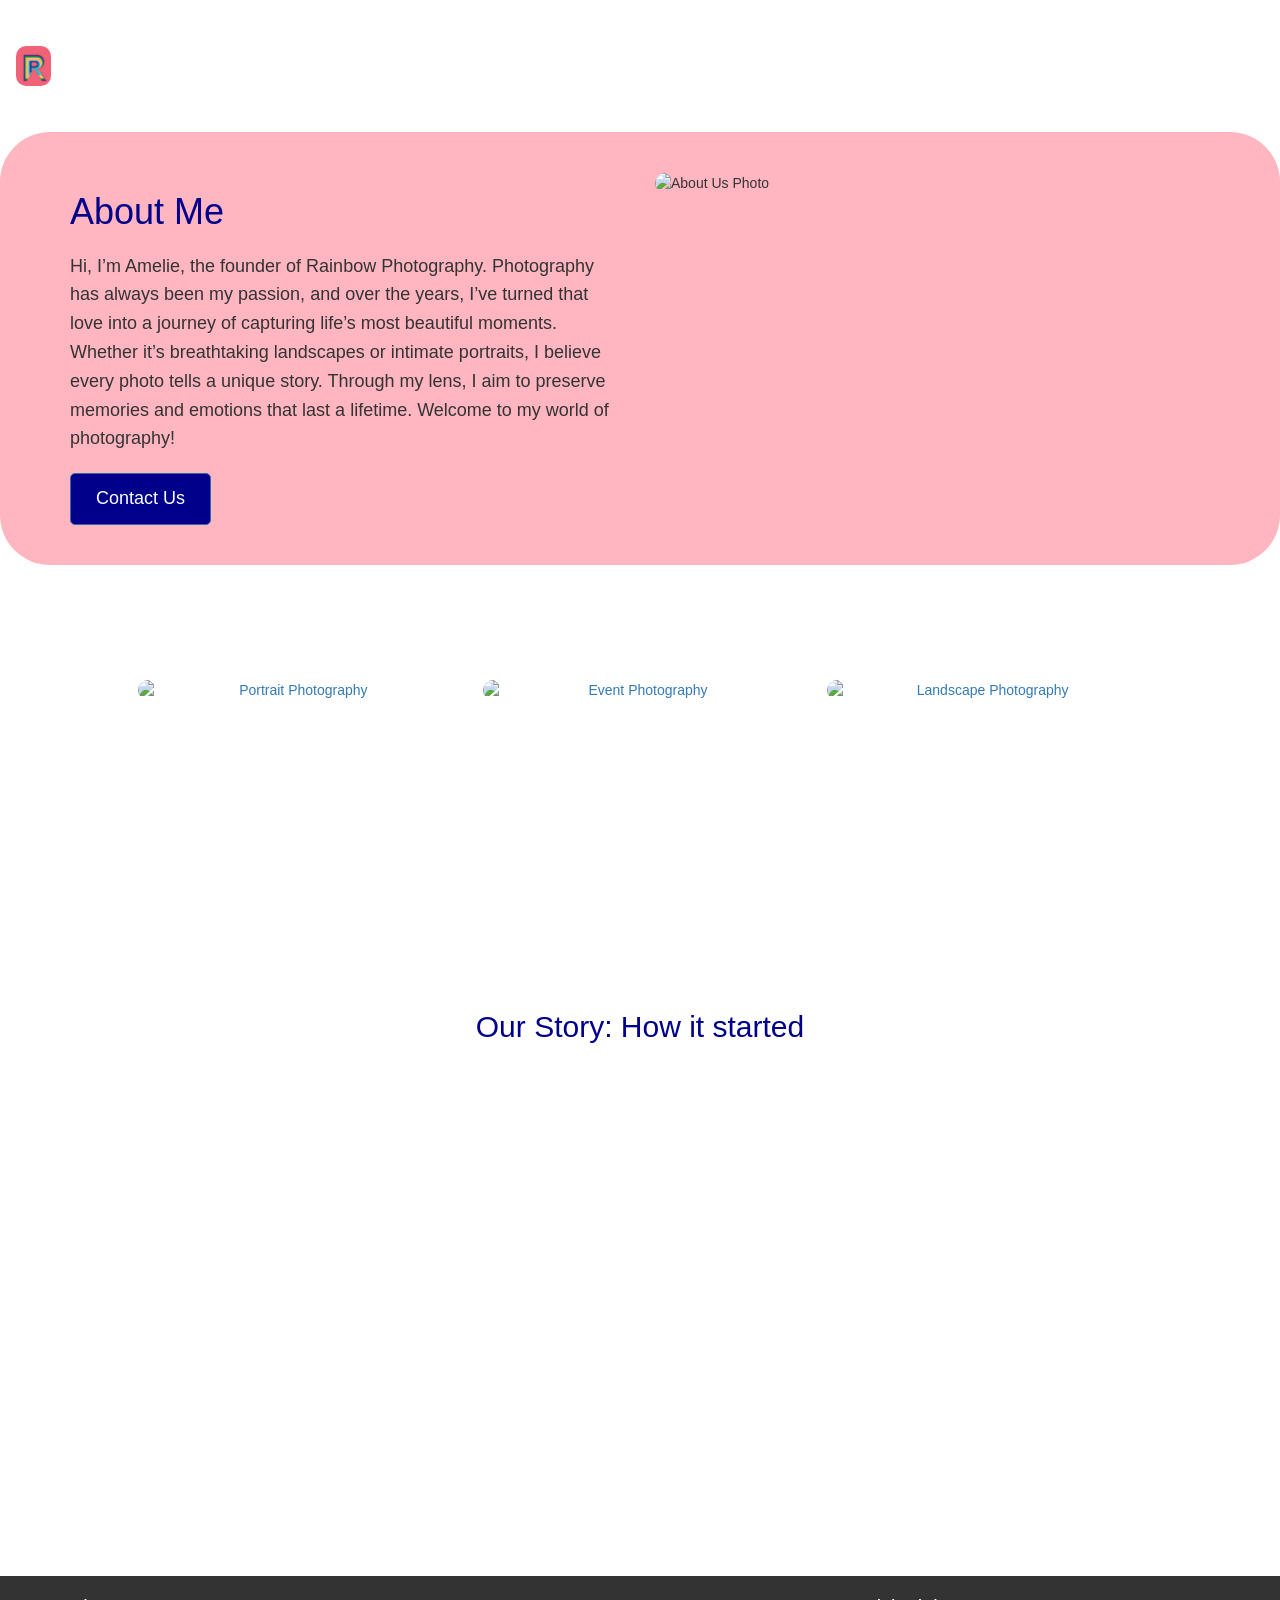
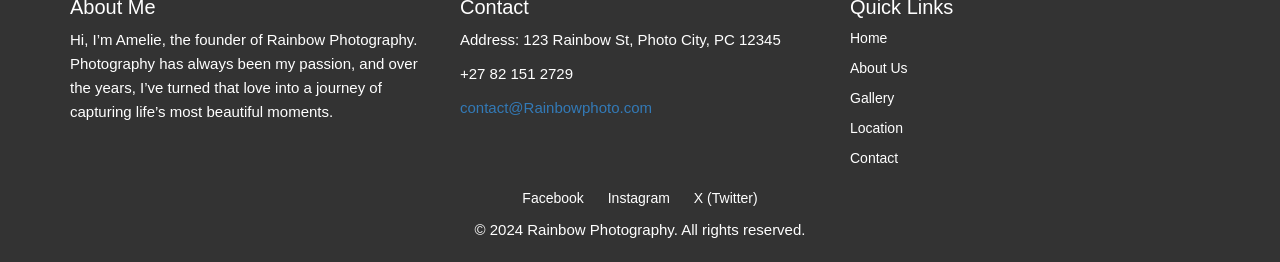
==== about.html @ a0f0fc4f "Add files via upload" ====
<!DOCTYPE html>
<html lang="en" dir="ltr">
<head>
    <meta charset="utf-8">
    <meta name="viewport" content="width=device-width, initial-scale=1">
    <link rel="stylesheet" href="style.css">
    <link rel="icon" href="logoRP.jpg" type="image/jpg">

    <!-- Bootstrap CSS -->
    <!-- Latest compiled and minified CSS -->
    <link rel="stylesheet" href="https://maxcdn.bootstrapcdn.com/bootstrap/3.4.1/css/bootstrap.min.css">

    <!-- jQuery library -->
    <script src="https://ajax.googleapis.com/ajax/libs/jquery/3.7.1/jquery.min.js"></script>

    <!-- Latest compiled JavaScript -->
    <script src="https://maxcdn.bootstrapcdn.com/bootstrap/3.4.1/js/bootstrap.min.js"></script>

    <title>Rainbow Photography</title>
</head>
<body class="about">

    <header>
        <nav class="navbar">
            <div class="container-fluid">
                <a class="navbar-brand" href="index.html">
                    <img src="logoRP.jpg" alt="Logo" class="logoRP">
                </a>
                <div class="navbarMenu">
                    <ul class="nav navbar-nav">
                        <li><a href="index.html">Home</a></li>
                        <li><a href="about.html">About Us</a></li>
                        <li><a href="gallery.html">Gallery</a></li>
                        <li><a href="location.html">Location</a></li>
                        <li><a href="contact.html">Contact</a></li>
                    </ul>
                </div>
            </div>
        </nav>
    </header>

    <!-- About Section -->
    <section class="about-page">
        <div class="container">
            <div class="row">
                <!-- About Text -->
                <div class="col-md-6 about-text">
                    <h2>About Me</h2>
                    <p>
                        Hi, I’m Amelie, the founder of Rainbow Photography. Photography has always been my passion, and over the years, I’ve turned that love into a journey of capturing life’s most beautiful moments. Whether it’s breathtaking landscapes or intimate portraits, I believe every photo tells a unique story. Through my lens, I aim to preserve memories and emotions that last a lifetime. Welcome to my world of photography!
                    </p>
                    <a href="contact.html" class="btn btn-primary">Contact Us</a>
                </div>
                <!-- About Image -->
                <div class="col-md-6 about-image">
                    <img src="images/aboutphoto.jpeg" alt="About Us Photo">
                </div>
            </div>
        </div>
    </section>


    <!-- Gallery Section -->
    <section class="gallery2">
        <div class="container2">
            <h2 class="gallery-heading2">Our Photographers</h2>
            <div class="row">
                <!-- Ava Wilson -->
                <div class="col-md-4">
                    <div class="gallery-item2">
                        <a href="gallery.html">
                            <img src="Images/AvaWilson.jpeg" alt="Portrait Photography" class="img-responsive gallery-image2">
                            <h2>Ava Wilson</h2>
                            <p>Ava captures emotions through portrait photography, revealing the unique stories of her subjects with candid and artistic shots.</p>
                        </a>
                    </div>
                </div>
                <!-- Oliver Davis -->
                <div class="col-md-4">
                    <div class="gallery-item2">
                        <a href="gallery.html">
                            <img src="Images/OliverDavis.jpeg" alt="Event Photography" class="img-responsive gallery-image2">
                            <h2>Oliver Davis</h2>
                            <p>Oliver specializes in event photography, blending into the background to document genuine moments and emotions at weddings and corporate events.</p>
                        </a>
                    </div>
                </div>
                <!-- Matt Johnson -->
                <div class="col-md-4">
                    <div class="gallery-item2">
                        <a href="gallery.html">
                            <img src="Images/MattJohnson.jpeg" alt="Landscape Photography" class="img-responsive gallery-image2">
                            <h2>Matt Johnson</h2>
                            <p>Matt is a landscape photographer who travels the world to capture stunning natural beauty, inspiring others to appreciate and protect the environment.</p>
                        </a>
                    </div>
                </div>
            </div>
        </div>
    </section>
    <!-- Story Section -->
    <section class="story-section">
        <div class="container">
            <h2>Our Story: How it started</h2>
            <p>
                Every great journey begins with a spark of inspiration, and ours ignited in the heart of a passionate soul named Amelie. As a child, Amelie found joy in capturing the beauty of the world through her camera lens. Whether it was the vibrant hues of a sunset or the candid laughter of friends, she believed that every moment held a unique story waiting to be told. What started as a simple hobby quickly blossomed into a lifelong passion.
            </p>
            <p>
                After years of honing her craft, Amelie realized that photography was more than just a pastime; it was a way to connect with the world and share its vibrant colors with others. Inspired by the spectrum of emotions and experiences life has to offer, she envisioned a photography business that would encapsulate these moments in stunning visual narratives. Thus, Rainbow Photography was born—a name that symbolizes the diverse beauty of life, much like the colors of a rainbow that emerge after a storm.
            </p>
            <p>
                With a focus on capturing everything from breathtaking landscapes to intimate portraits, Rainbow Photography set out to immortalize the essence of its subjects. Each click of the shutter was a commitment to showcasing the emotions and stories that make life extraordinary. Today, Amelie leads a talented team of photographers who share her vision, working tirelessly to create lasting memories for individuals and families alike. At Rainbow Photography, we don’t just take pictures; we craft memories that will be cherished for generations to come.
            </p>
        </div>
    </section>

    <!-- Footer Section -->
      <footer>
          <div class="container">
              <div class="row">
                  <!-- About Me Section -->
                  <div class="col-md-4">
                      <h4>About Me</h4>
                      <p>Hi, I’m Amelie, the founder of Rainbow Photography. Photography has always been my passion, and over the years, I’ve turned that love into a journey of capturing life’s most beautiful moments.</p>
                  </div>
                  <!-- Contact Section -->
                  <div class="col-md-4">
                      <h4>Contact</h4>
                      <p>Address: 123 Rainbow St, Photo City, PC 12345</p>
                      <p>+27 82 151 2729</p>
                      <p><a href="mailto:contact@Rainbowphoto.com">contact@Rainbowphoto.com</a></p>
                  </div>
                  <!-- Quick Links Section -->
                  <div class="col-md-4">
                      <h4>Quick Links</h4>
                      <ul class="footer-links">
                        <li><a href="index.html">Home</a></li>
                        <li><a href="about.html">About Us</a></li>
                        <li><a href="gallery.html">Gallery</a></li>
                        <li><a href="location.html">Location</a></li>
                        <li><a href="contact.html">Contact</a></li>
                      </ul>
                  </div>
              </div>
              <!-- Social Media Icons and Copyright -->
              <div class="row">
                  <div class="col-md-12 text-center">
                      <ul class="social-icons">
                          <li><a href="https://www.facebook.com" target="_blank">Facebook</a></li>
                          <li><a href="https://www.instagram.com" target="_blank">Instagram</a></li>
                          <li><a href="https://x.com/" target="_blank">X (Twitter)</a></li>
                      </ul>
                    <p>&copy; 2024 Rainbow Photography. All rights reserved.</p>
                  </div>
              </div>
          </div>
      </footer>
</body>
</html>
---- style.css ----
* {
    margin: 0;
    padding: 0;
    box-sizing: border-box;
}

body {
    font-family: 'Arial', sans-serif;
    background-color: #f3f3f3;
    max-width: 3000px;
    margin: 0 auto;
    padding-top: 0;
}

header {
    padding: 20px 0;
    text-align: center;
    margin: 0;
    align-items: center;
    position: sticky;
    top: 0;
}

.navbar {
    background-color: transparent;
    padding: 10px 0;
    border-radius: 10px;
    align-items: baseline;
    position: fixed;
    top: 0;
    width: 100%;



}

.logoRP {
    height: 40px;
    width: auto;

    border-radius: 10px;
}

.logoRP:hover {
    transform: scale(1.1);
}

.navbar-nav li a {
    font-size: 25px;
    font-weight: 500;
    padding: 10px 15px;
    color: #fff;
    float: left;
    display: block;
    text-align: center;
    text-decoration: none;
}

.navbar-nav li a:hover {
    color: #007bff;
}

.navbar-nav li a.active {
    color: #ffffff;
    background-color: #007bff;
    border-radius: 10px;
    align-content: center;
    align-items: center;

}

/* home  */
.Home {
    background: url('Images/blue.jpeg') no-repeat center center;
    background-size: cover;}
    /* Hero Section */
    .hero {
      position: relative;
      height: 100vh;
      display: flex;
      justify-content: center;
      align-items: center;
      text-align: center;
      color: white;
  }

  .hero-video {
      position: absolute;
      top: 0;
      left: 0;
      width: 100%;
      height: 100%;
      object-fit: cover;
      z-index: -1;
  }

  .hero-content {
      position: relative;

  }

  .hero-content h1 {
      font-size: 60px;
      margin-bottom: 20px;
  }

  .hero-content p {
      font-size: 24px;
      margin-bottom: 20px;
  }

  .btn-hero {
      background-color: darkblue;
      color: white;
      padding: 10px 30px;
      border-radius: 8px;
      font-size: 18px;
      text-decoration: none;
  }

  .btn-hero:hover {
      background-color: #17A2B8;
  }
    .intro {
        background-color: transparent;
        padding: 40px 20px;
        text-align: center;
    }

    .intro h2 {
        font-size: 40px;
        color: darkblue;
        margin-bottom: 20px;
        font-weight: bold;
    }

    .intro p {
        font-size: 25px;
        color: #333;
        margin-bottom: 30px;
    }

    .intro .btn-hero {
        background-color: darkblue;
        color: white;
        padding: 15px 30px;
        border-radius: 8px;
        font-size: 15px;
        text-decoration: none;
        font-weight: bold;
        transition: background-color 0.3s ease;
    }

    .intro .btn-hero:hover {
        background-color: #17A2B8;
    }

    .gallery-item1 {
        text-align: center;
        margin-bottom: 30px;
        transition: transform 0.3s ease;
    }

    .gallery-item1:hover {
        transform: scale(1.05);
    }

    .gallery-image1 {
        max-width: 100%;
        border-radius: 10px;
        max-width: 80%;
        border-radius: 10px;

    }

    .gallery-item1:hover .gallery-image1 {
        opacity: 0.8;
    }

    .gallery-item1 h2 {
        margin-top: 15px;
        font-size: 50px;
        color: #fff;
        width: 100%;
        height: auto;
    }

    .gallery-item1 p {
        color: #fff;
        line-height: 1.6;
        font-size: 20px;
    }

    .gallery1 {
        padding: 20px 10px;
        max-width: 80%;
        margin: 0 auto;
    }
/* about  */
.about {
    background: url('Images/pink.jpeg') no-repeat center center;
    background-size: cover;}
    .about-page {
        background-color: lightpink;
        padding: 40px 20px;
        border-radius: 50px;
        text-align: left;
        margin: 0;
        float: inherit;
    }
    .about-text h2 {
        font-size: 36px;
        color: darkblue;
        margin-bottom: 20px;
    }
    .about-text p {
        font-size: 18px;
        color: #333;
        line-height: 1.6;
        margin-bottom: 20px;
    }
    .about-text .btn {
        background-color: darkblue;
        color: white;
        padding: 12px 25px;
        border-radius: 5px;
        text-decoration: none;
        font-size: 18px;
    }
    .about-text .btn:hover {
        background-color: #17A2B8;
    }
    .about-image img {
        border-radius: 10px;
        max-width: 100%;
        height: auto;
    }
    /* Gallery2 */
    .gallery-heading2 {
        text-align: center;
        font-size: 50px;
        margin-bottom: 40px;
        color: #fff;
        font-family: 'Arial', sans-serif;
    }
    .gallery2 {
        padding: 0px 10px;
        max-width: 80%;
        margin: 0 auto;
    }
    .gallery-item2 {

        text-align: center;
        margin-bottom: 30px;
        transition: transform 0.3s ease;
    }
    .gallery-item2:hover {
        transform: scale(1.05);
    }
    .gallery-image2 {
        max-width: 100%;
        border-radius: 20px;

    }
    .gallery-item2:hover .gallery-image2 {
        opacity: 0.8;
    }
    .gallery-item2 h2 {
        margin-top: 15px;
        font-size: 50px;
        color: #fff;
        width: 100%;
        height: auto;
    }
    .gallery-item2 p {
        color: #fff;
        line-height: 1.6;
        font-size: 20px;
    }
    /* Story Section */
    .story-section {
        background-color: transparent;
        padding: 0px 0px;
        border-radius: 10px;
        margin: 20px auto;
    }
    .story-section h2 {
        color: darkblue;
        text-align: center;
        margin-bottom: 35px;
    }
    .story-section p {
        color: #fff;
        line-height: 1.6;
        margin-bottom: 10px;
        font-size: 20px;
    }
/* gallery  */
.gallery-page {
  background: url('Images/yellow.jpeg') no-repeat center center;
  background-size: cover;}
  .photo-gallery .row .col-sm-6, .photo-gallery .row .col-md-4 {
      margin-bottom: 20px;
  }

  /* Round the image corners */
  .img-rounded {
      border-radius: 10px;
  }

  /* Navigation section below gallery */
  .gallery-navigation {
      padding: 20px 0;
  }

  .gallery-navigation .col-xs-6 {
      display: flex;
      align-items: center;
  }

  .gallery-navigation img {
      width: 40px;
      height: 40px;
      margin-right: 10px;
  }

  .text-left {
      justify-content: flex-start;
  }

  .text-right {
      justify-content: flex-end;
  }


  @media (max-width: 768px) {
      .gallery-navigation .text-left, .gallery-navigation .text-right {
          justify-content: center;
      }
  }

/* location  */
.location {
    background: url('images/green.jpeg') no-repeat center center;
    background-size: cover;
  }
    .location-header {
    background-color: transparent;
    padding: 20px;
  }

  .location-header h1 {
      color: #fff;
      margin-bottom: 0px;
      font-size: 100px;

  }

  .location-header p {
      color: #555;
  }

    .map-container {
        display: flex;
        justify-content: center;
        align-items: center;
        padding: 0px;
        background-color: #transparent;
        margin: 0px;
    }
    .map-container iframe {
        border: 0;
        width: 100%;
        max-width: 1000px;
        height: 450px;
        border-radius: 10px;
        box-shadow: 0 4px 8px rgba(0, 0, 0, 0.2);
    }

    .map-container {
        height: 100vh;
    }


/* Contact */
.contact {
    background: url('images/purple.jpeg') no-repeat center center;
    background-size: cover;
    }

    .formstyle {
        display: flex;
        justify-content: space-between;
        align-items: flex-start;
        max-width: 1200px;
        margin: 0 auto;
        padding: 20px;
    }

    .contact-info {
        width: 50%;
    }

    .contact-info h2 {
        font-size: 70px;
        margin-bottom: 20px;
        color: #fff;
    }

    .contact-info .info {
        margin-top: 50px;
    }

    .contact-info .info p {
        margin-bottom: 20px;
        color: #ddd;
        font-size: 20px;
    }

    .contact-info a {
        color: #fff;
        text-decoration: none;
    }

    .contact-form {
        width: 45%;
        background-color: rgba(255, 255, 255, 0.9);
        padding: 20px;
        border-radius: 10px;
    }

    .contact-form input,
    .contact-form textarea {
        margin-bottom: 15px;
        padding: 10px;
        font-size: 16px;
        border: 1px solid #ccc;
        border-radius: 5px;
        width: 100%;
        box-sizing: border-box;
    }

    .contact-form button {
        padding: 10px;
        background-color: #000;
        color: #fff;
        border: none;
        border-radius: 5px;
        cursor: pointer;
        font-size: 16px;
        width: 100%;
    }

    .contact-form button:hover {
        background-color: #444;
    }

    /* Responsive Design */
    @media (max-width: 768px) {
        .formstyle {
            flex-direction: column;
            align-items: center;
            padding: 20px;
        }

        .contact-info, .contact-form {
            width: 100%;
            text-align: center;
        }

        .contact-form {
            margin-top: 20px;
        }
    }

/* Footer Section */
footer {
    background-color: #333;
    color: white;
    padding: 10px 0;}

    footer h4 {
        font-size: 20px;
        margin-bottom: 10px;
    }

    footer p {
        font-size: 15px;
        line-height: 1.6;
        align-items: center;
    }

    .footer-links {
        list-style: none;
        padding: 0;

    }

    .footer-links li {
        margin-bottom: 10px;
    }

    .footer-links a {
        color: white;
        text-decoration: none;
    }

    .footer-links a:hover {
        color: #007bff;
        text-decoration: underline;
    }

    /* Social Icons */
    .social-icons {
        list-style: none;
        padding: 0;
        margin: 10px 0;
    }

    .social-icons li {
        display: inline;
        margin: 0 10px;
    }

    .social-icons a {
        color: white;
        text-decoration: none;
    }

    .social-icons a:hover {
        color: #007bff;
    }
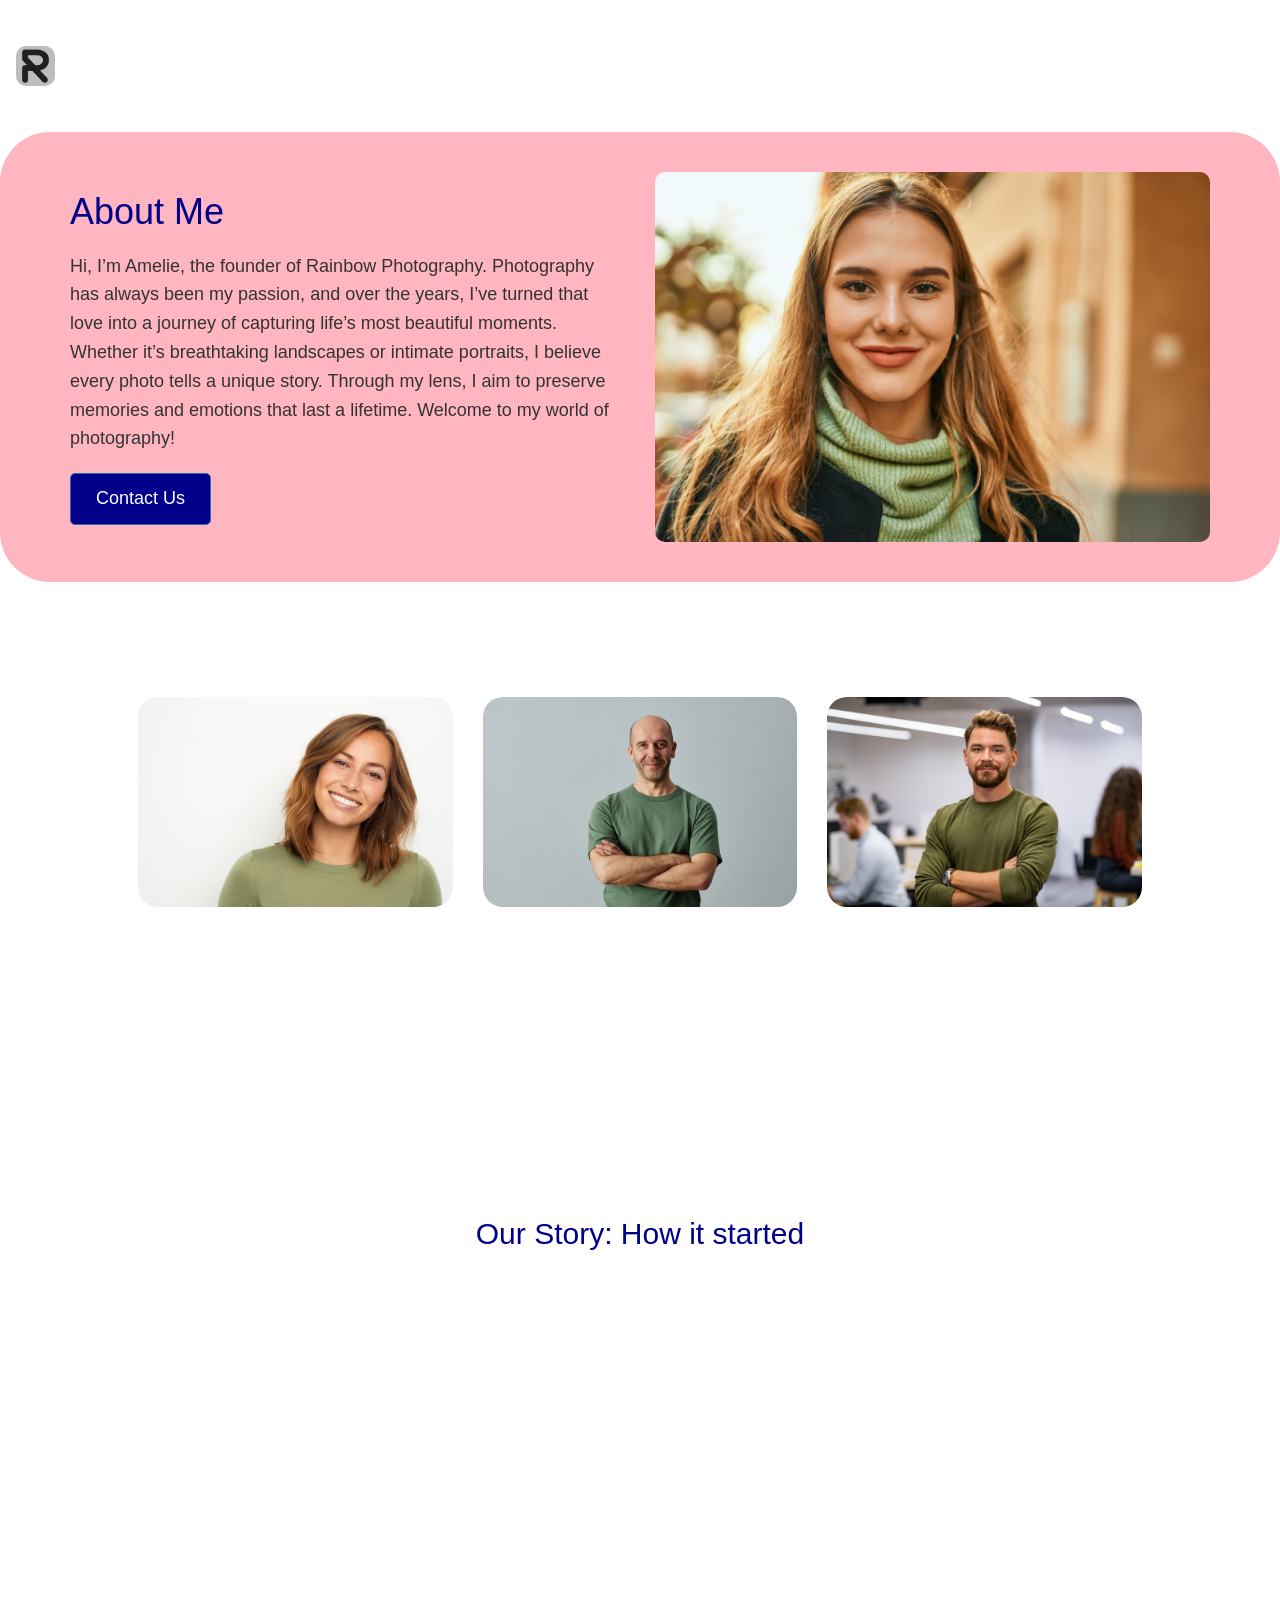
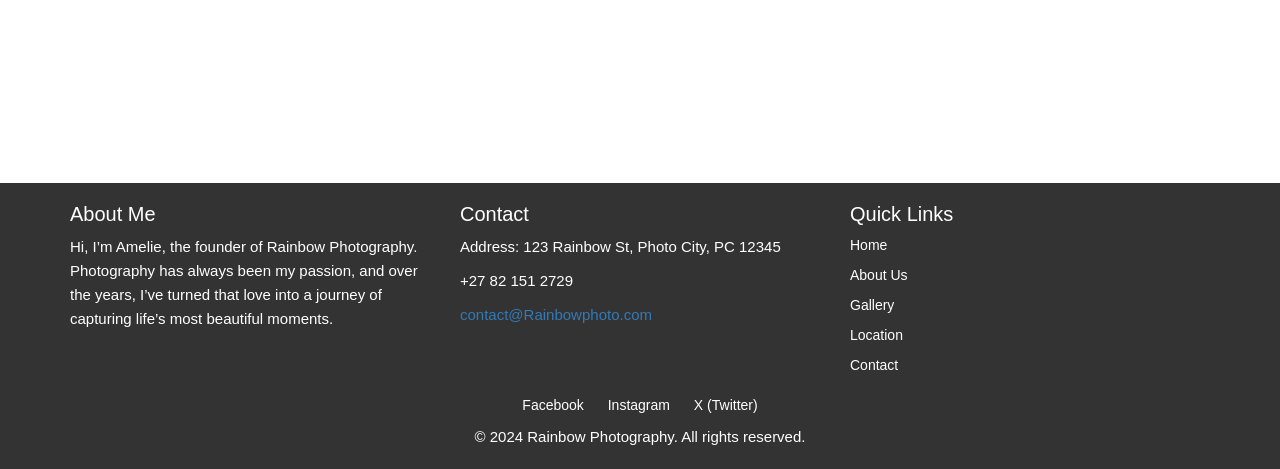
==== commit 926807ed: "Refactor about.html for improved structure and content" ====
--- a/about.html
+++ b/about.html
@@ -7,25 +7,27 @@
     <link rel="icon" href="logoRP.jpg" type="image/jpg">
 
     <!-- Bootstrap CSS -->
-    <!-- Latest compiled and minified CSS -->
     <link rel="stylesheet" href="https://maxcdn.bootstrapcdn.com/bootstrap/3.4.1/css/bootstrap.min.css">
 
     <!-- jQuery library -->
     <script src="https://ajax.googleapis.com/ajax/libs/jquery/3.7.1/jquery.min.js"></script>
 
-    <!-- Latest compiled JavaScript -->
+    <!-- Bootstrap JavaScript -->
     <script src="https://maxcdn.bootstrapcdn.com/bootstrap/3.4.1/js/bootstrap.min.js"></script>
 
     <title>Rainbow Photography</title>
 </head>
+
 <body class="about">
 
     <header>
         <nav class="navbar">
             <div class="container-fluid">
+
                 <a class="navbar-brand" href="index.html">
                     <img src="logoRP.jpg" alt="Logo" class="logoRP">
                 </a>
+
                 <div class="navbarMenu">
                     <ul class="nav navbar-nav">
                         <li><a href="index.html">Home</a></li>
@@ -35,125 +37,301 @@
                         <li><a href="contact.html">Contact</a></li>
                     </ul>
                 </div>
+
             </div>
         </nav>
     </header>
 
+
     <!-- About Section -->
     <section class="about-page">
+
         <div class="container">
+
             <div class="row">
+
                 <!-- About Text -->
                 <div class="col-md-6 about-text">
+
                     <h2>About Me</h2>
-                    <p>
-                        Hi, I’m Amelie, the founder of Rainbow Photography. Photography has always been my passion, and over the years, I’ve turned that love into a journey of capturing life’s most beautiful moments. Whether it’s breathtaking landscapes or intimate portraits, I believe every photo tells a unique story. Through my lens, I aim to preserve memories and emotions that last a lifetime. Welcome to my world of photography!
-                    </p>
-                    <a href="contact.html" class="btn btn-primary">Contact Us</a>
-                </div>
+
+                    <p>
+                        Hi, I’m Amelie, the founder of Rainbow Photography.
+                        Photography has always been my passion, and over the
+                        years, I’ve turned that love into a journey of capturing
+                        life’s most beautiful moments. Whether it’s breathtaking
+                        landscapes or intimate portraits, I believe every photo
+                        tells a unique story. Through my lens, I aim to preserve
+                        memories and emotions that last a lifetime. Welcome to
+                        my world of photography!
+                    </p>
+
+                    <a href="contact.html" class="btn btn-primary">
+                        Contact Us
+                    </a>
+
+                </div>
+
+
                 <!-- About Image -->
                 <div class="col-md-6 about-image">
-                    <img src="images/aboutphoto.jpeg" alt="About Us Photo">
-                </div>
-            </div>
+
+                    <img src="aboutphoto.jpeg" alt="About Us Photo">
+
+                </div>
+
+            </div>
+
         </div>
+
     </section>
 
 
     <!-- Gallery Section -->
     <section class="gallery2">
+
         <div class="container2">
-            <h2 class="gallery-heading2">Our Photographers</h2>
+
+            <h2 class="gallery-heading2">
+                Our Photographers
+            </h2>
+
             <div class="row">
+
                 <!-- Ava Wilson -->
                 <div class="col-md-4">
+
                     <div class="gallery-item2">
+
                         <a href="gallery.html">
-                            <img src="Images/AvaWilson.jpeg" alt="Portrait Photography" class="img-responsive gallery-image2">
+
+                            <img src="AvaWilson.jpeg"
+                                 alt="Portrait Photography"
+                                 class="img-responsive gallery-image2">
+
                             <h2>Ava Wilson</h2>
-                            <p>Ava captures emotions through portrait photography, revealing the unique stories of her subjects with candid and artistic shots.</p>
+
+                            <p>
+                                Ava captures emotions through portrait
+                                photography, revealing the unique stories
+                                of her subjects with candid and artistic shots.
+                            </p>
+
                         </a>
+
                     </div>
-                </div>
+
+                </div>
+
+
                 <!-- Oliver Davis -->
                 <div class="col-md-4">
+
                     <div class="gallery-item2">
+
                         <a href="gallery.html">
-                            <img src="Images/OliverDavis.jpeg" alt="Event Photography" class="img-responsive gallery-image2">
+
+                            <img src="OliverDavis.jpeg"
+                                 alt="Event Photography"
+                                 class="img-responsive gallery-image2">
+
                             <h2>Oliver Davis</h2>
-                            <p>Oliver specializes in event photography, blending into the background to document genuine moments and emotions at weddings and corporate events.</p>
+
+                            <p>
+                                Oliver specializes in event photography,
+                                blending into the background to document
+                                genuine moments and emotions at weddings
+                                and corporate events.
+                            </p>
+
                         </a>
+
                     </div>
-                </div>
+
+                </div>
+
+
                 <!-- Matt Johnson -->
                 <div class="col-md-4">
+
                     <div class="gallery-item2">
+
                         <a href="gallery.html">
-                            <img src="Images/MattJohnson.jpeg" alt="Landscape Photography" class="img-responsive gallery-image2">
+
+                            <img src="MattJohnson.jpeg"
+                                 alt="Landscape Photography"
+                                 class="img-responsive gallery-image2">
+
                             <h2>Matt Johnson</h2>
-                            <p>Matt is a landscape photographer who travels the world to capture stunning natural beauty, inspiring others to appreciate and protect the environment.</p>
+
+                            <p>
+                                Matt is a landscape photographer who travels
+                                the world to capture stunning natural beauty,
+                                inspiring others to appreciate and protect
+                                the environment.
+                            </p>
+
                         </a>
+
                     </div>
-                </div>
-            </div>
+
+                </div>
+
+            </div>
+
         </div>
+
     </section>
+
+
     <!-- Story Section -->
     <section class="story-section">
+
         <div class="container">
+
             <h2>Our Story: How it started</h2>
+
             <p>
-                Every great journey begins with a spark of inspiration, and ours ignited in the heart of a passionate soul named Amelie. As a child, Amelie found joy in capturing the beauty of the world through her camera lens. Whether it was the vibrant hues of a sunset or the candid laughter of friends, she believed that every moment held a unique story waiting to be told. What started as a simple hobby quickly blossomed into a lifelong passion.
+                Every great journey begins with a spark of inspiration,
+                and ours ignited in the heart of a passionate soul named
+                Amelie. As a child, Amelie found joy in capturing the beauty
+                of the world through her camera lens. Whether it was the
+                vibrant hues of a sunset or the candid laughter of friends,
+                she believed that every moment held a unique story waiting
+                to be told. What started as a simple hobby quickly blossomed
+                into a lifelong passion.
             </p>
+
             <p>
-                After years of honing her craft, Amelie realized that photography was more than just a pastime; it was a way to connect with the world and share its vibrant colors with others. Inspired by the spectrum of emotions and experiences life has to offer, she envisioned a photography business that would encapsulate these moments in stunning visual narratives. Thus, Rainbow Photography was born—a name that symbolizes the diverse beauty of life, much like the colors of a rainbow that emerge after a storm.
+                After years of honing her craft, Amelie realized that
+                photography was more than just a pastime; it was a way to
+                connect with the world and share its vibrant colors with
+                others. Inspired by the spectrum of emotions and experiences
+                life has to offer, she envisioned a photography business
+                that would encapsulate these moments in stunning visual
+                narratives. Thus, Rainbow Photography was born—a name that
+                symbolizes the diverse beauty of life, much like the colors
+                of a rainbow that emerge after a storm.
             </p>
+
             <p>
-                With a focus on capturing everything from breathtaking landscapes to intimate portraits, Rainbow Photography set out to immortalize the essence of its subjects. Each click of the shutter was a commitment to showcasing the emotions and stories that make life extraordinary. Today, Amelie leads a talented team of photographers who share her vision, working tirelessly to create lasting memories for individuals and families alike. At Rainbow Photography, we don’t just take pictures; we craft memories that will be cherished for generations to come.
+                With a focus on capturing everything from breathtaking
+                landscapes to intimate portraits, Rainbow Photography set
+                out to immortalize the essence of its subjects. Each click
+                of the shutter was a commitment to showcasing the emotions
+                and stories that make life extraordinary. Today, Amelie
+                leads a talented team of photographers who share her vision,
+                working tirelessly to create lasting memories for individuals
+                and families alike. At Rainbow Photography, we don’t just
+                take pictures; we craft memories that will be cherished for
+                generations to come.
             </p>
+
         </div>
+
     </section>
 
+
     <!-- Footer Section -->
-      <footer>
-          <div class="container">
-              <div class="row">
-                  <!-- About Me Section -->
-                  <div class="col-md-4">
-                      <h4>About Me</h4>
-                      <p>Hi, I’m Amelie, the founder of Rainbow Photography. Photography has always been my passion, and over the years, I’ve turned that love into a journey of capturing life’s most beautiful moments.</p>
-                  </div>
-                  <!-- Contact Section -->
-                  <div class="col-md-4">
-                      <h4>Contact</h4>
-                      <p>Address: 123 Rainbow St, Photo City, PC 12345</p>
-                      <p>+27 82 151 2729</p>
-                      <p><a href="mailto:contact@Rainbowphoto.com">contact@Rainbowphoto.com</a></p>
-                  </div>
-                  <!-- Quick Links Section -->
-                  <div class="col-md-4">
-                      <h4>Quick Links</h4>
-                      <ul class="footer-links">
+    <footer>
+
+        <div class="container">
+
+            <div class="row">
+
+                <!-- About Me Section -->
+                <div class="col-md-4">
+
+                    <h4>About Me</h4>
+
+                    <p>
+                        Hi, I’m Amelie, the founder of Rainbow Photography.
+                        Photography has always been my passion, and over the
+                        years, I’ve turned that love into a journey of
+                        capturing life’s most beautiful moments.
+                    </p>
+
+                </div>
+
+
+                <!-- Contact Section -->
+                <div class="col-md-4">
+
+                    <h4>Contact</h4>
+
+                    <p>
+                        Address: 123 Rainbow St, Photo City, PC 12345
+                    </p>
+
+                    <p>+27 82 151 2729</p>
+
+                    <p>
+                        <a href="mailto:contact@Rainbowphoto.com">
+                            contact@Rainbowphoto.com
+                        </a>
+                    </p>
+
+                </div>
+
+
+                <!-- Quick Links Section -->
+                <div class="col-md-4">
+
+                    <h4>Quick Links</h4>
+
+                    <ul class="footer-links">
+
                         <li><a href="index.html">Home</a></li>
                         <li><a href="about.html">About Us</a></li>
                         <li><a href="gallery.html">Gallery</a></li>
                         <li><a href="location.html">Location</a></li>
                         <li><a href="contact.html">Contact</a></li>
-                      </ul>
-                  </div>
-              </div>
-              <!-- Social Media Icons and Copyright -->
-              <div class="row">
-                  <div class="col-md-12 text-center">
-                      <ul class="social-icons">
-                          <li><a href="https://www.facebook.com" target="_blank">Facebook</a></li>
-                          <li><a href="https://www.instagram.com" target="_blank">Instagram</a></li>
-                          <li><a href="https://x.com/" target="_blank">X (Twitter)</a></li>
-                      </ul>
-                    <p>&copy; 2024 Rainbow Photography. All rights reserved.</p>
-                  </div>
-              </div>
-          </div>
-      </footer>
+
+                    </ul>
+
+                </div>
+
+            </div>
+
+
+            <!-- Social Media Icons and Copyright -->
+            <div class="row">
+
+                <div class="col-md-12 text-center">
+
+                    <ul class="social-icons">
+
+                        <li>
+                            <a href="https://www.facebook.com" target="_blank">
+                                Facebook
+                            </a>
+                        </li>
+
+                        <li>
+                            <a href="https://www.instagram.com" target="_blank">
+                                Instagram
+                            </a>
+                        </li>
+
+                        <li>
+                            <a href="https://x.com/" target="_blank">
+                                X (Twitter)
+                            </a>
+                        </li>
+
+                    </ul>
+
+                    <p>
+                        &copy; 2024 Rainbow Photography. All rights reserved.
+                    </p>
+
+                </div>
+
+            </div>
+
+        </div>
+
+    </footer>
+
 </body>
 </html>
